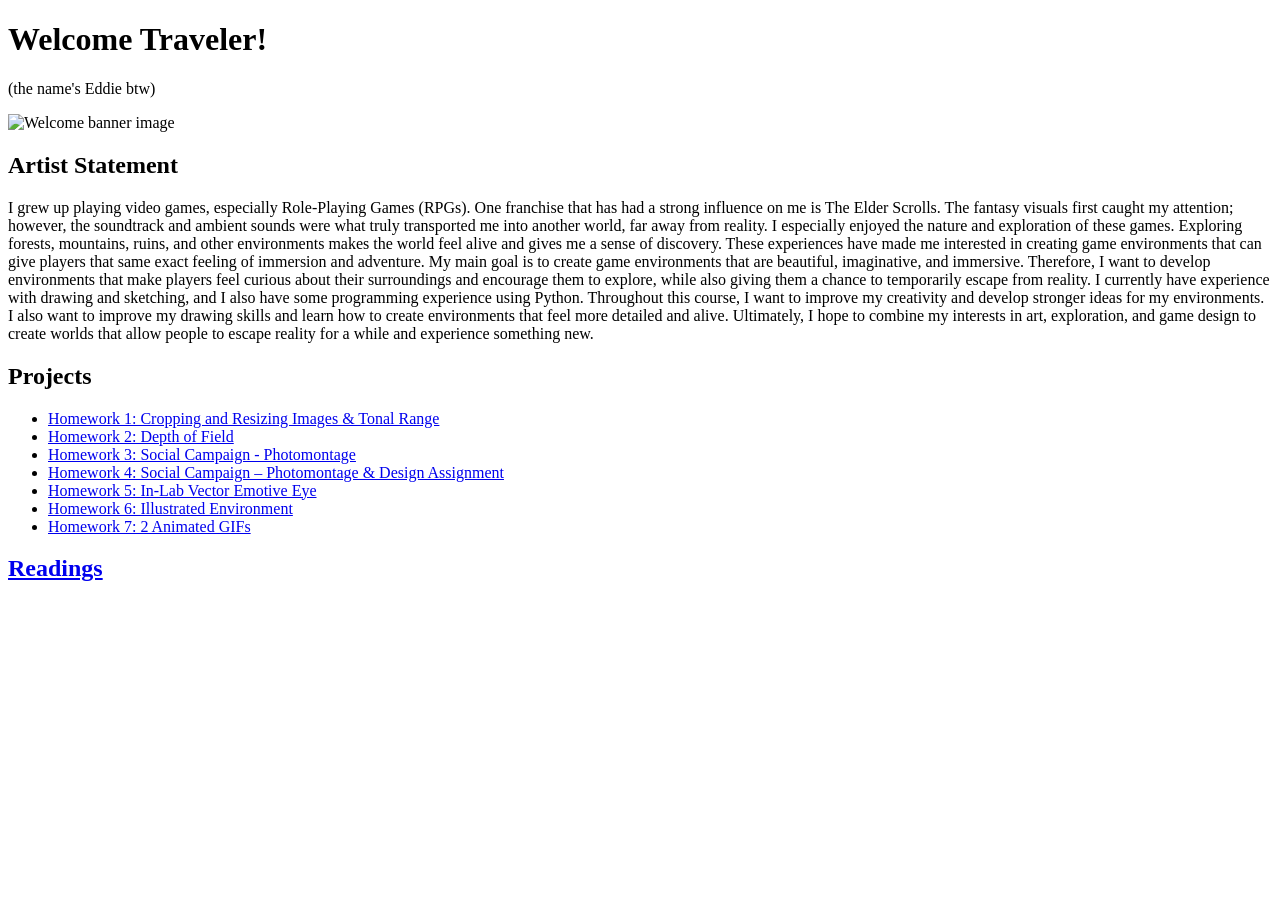
==== index.html @ e6204906 "Add files via upload" ====
<!DOCTYPE html>
<html lang="en">
<head>
  <meta charset="UTF-8">
  <title>Home</title>
</head>
<body>
  <h1>Welcome Traveler!</h1>
   <p>(the name's Eddie btw)</p>
  <img width="300" src="https://i.redd.it/n3ozvc2h3yad1.jpeg" alt="Welcome banner image">
  
  <h2>Artist Statement</h2>
  <p>   I grew up playing video games, especially Role-Playing Games (RPGs). One franchise that has had a strong influence on me is The Elder Scrolls. The fantasy visuals first caught my attention; however, the soundtrack and ambient sounds were what truly transported me into another world, far away from reality. I especially enjoyed the nature and exploration of these games. Exploring forests, mountains, ruins, and other environments makes the world feel alive and gives me a sense of discovery. These experiences have made me interested in creating game environments that can give players that same exact feeling of immersion and adventure.

    My main goal is to create game environments that are beautiful, imaginative, and immersive. Therefore, I want to develop environments that make players feel curious about their surroundings and encourage them to explore, while also giving them a chance to temporarily escape from reality. I currently have experience with drawing and sketching, and I also have some programming experience using Python. Throughout this course, I want to improve my creativity and develop stronger ideas for my environments. I also want to improve my drawing skills and learn how to create environments that feel more detailed and alive. Ultimately, I hope to combine my interests in art, exploration, and game design to create worlds that allow people to escape reality for a while and experience something new.</p>

  <h2>Projects</h2>
  <ul>
    <li><a href="hw1.html">Homework 1: Cropping and Resizing Images &amp; Tonal Range</a></li>
    <li><a href="hw2.html">Homework 2: Depth of Field</a></li>
    <li><a href="hw3.html">Homework 3: Social Campaign - Photomontage</a></li>
    <li><a href="hw4.html">Homework 4: Social Campaign – Photomontage &amp; Design Assignment</a></li>
    <li><a href="hw5.html">Homework 5: In-Lab Vector Emotive Eye</a></li>
    <li><a href="hw6.html">Homework 6: Illustrated Environment</a></li>
    <li><a href="hw7.html">Homework 7: 2 Animated GIFs</a></li>
  </ul>

  <h2><a href="readings.html">Readings</a></h2>
</body>
</html>
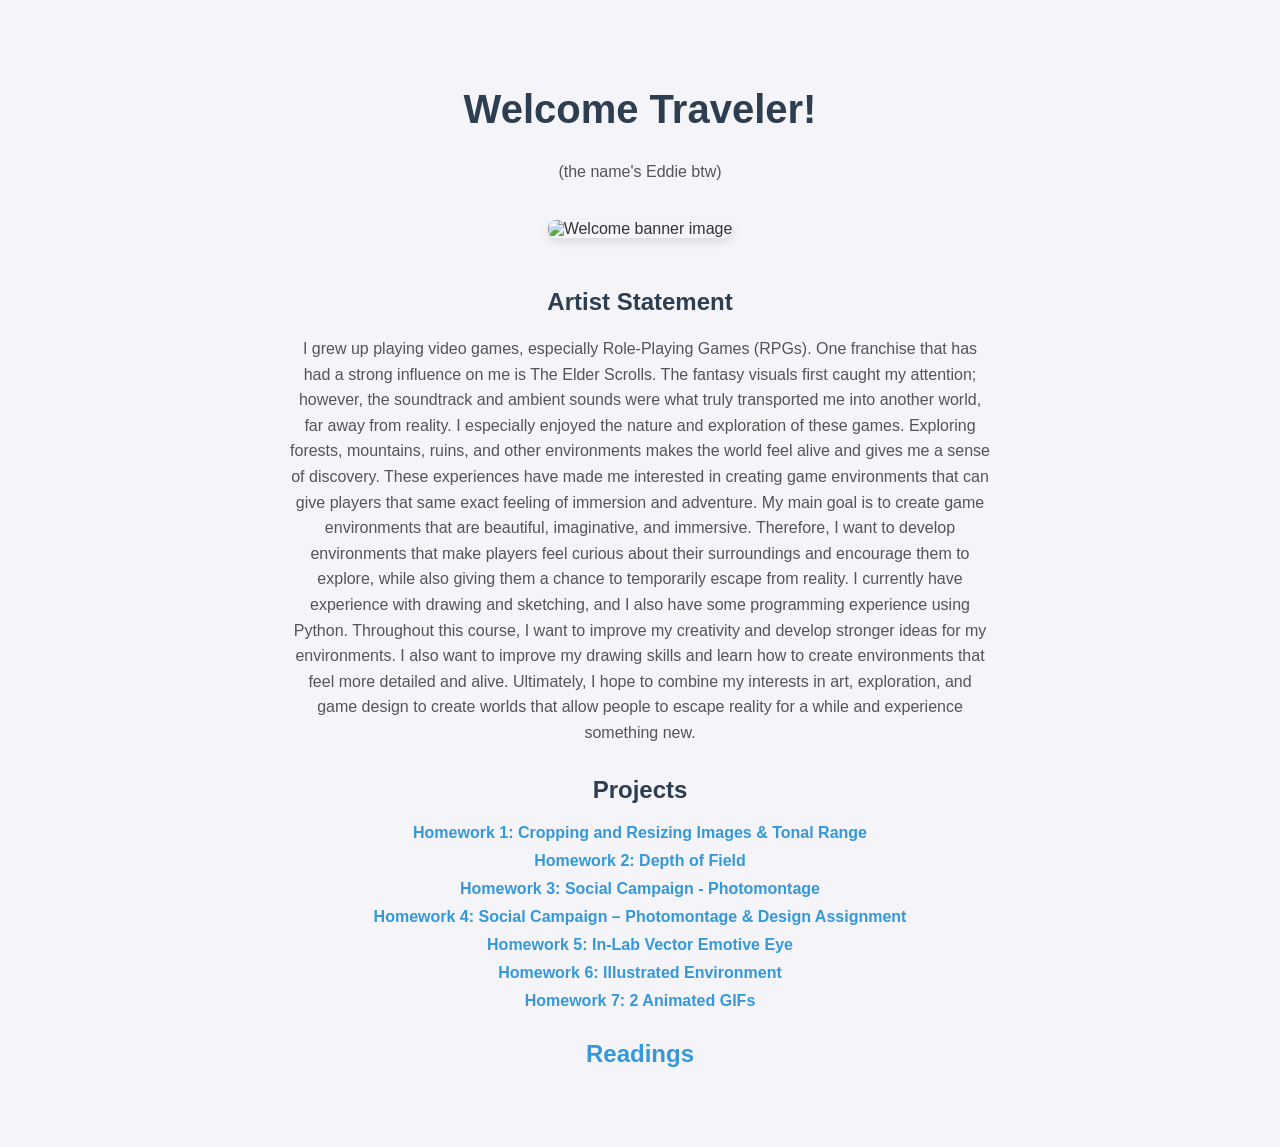
==== commit 32f80c45: "Update index.html" ====
--- a/index.html
+++ b/index.html
@@ -3,6 +3,7 @@
 <head>
   <meta charset="UTF-8">
   <title>Home</title>
+  <link rel="stylesheet" href="style.css">
 </head>
 <body>
   <h1>Welcome Traveler!</h1>
@@ -27,4 +28,4 @@
 
   <h2><a href="readings.html">Readings</a></h2>
 </body>
-</html>+</html>
--- a/style.css
+++ b/style.css
@@ -0,0 +1,56 @@
+/* 1. Body: Centers everything and adds a clean background color & font */
+body {
+  font-family: Arial, sans-serif;
+  background-color: #f4f4f9;
+  color: #333;
+  max-width: 700px;
+  margin: 40px auto;
+  padding: 20px;
+  text-align: center;
+}
+
+/* 2. Headings */
+h1 {
+  color: #2c3e50;
+  font-size: 2.5rem;
+}
+
+h2 {
+  color: #2c3e50;
+  margin-top: 30px;
+}
+
+/* 3. Image Styling */
+img {
+  border-radius: 8px;
+  box-shadow: 0 4px 8px rgba(0, 0, 0, 0.1);
+  margin: 20px 0;
+  max-width: 100%;
+}
+
+/* 4. Paragraphs */
+p {
+  line-height: 1.6;
+  color: #555;
+}
+
+/* 5. Project List */
+ul {
+  list-style: none;
+  padding: 0;
+}
+
+li {
+  margin: 10px 0;
+}
+
+/* 6. Links */
+a {
+  color: #3498db;
+  text-decoration: none;
+  font-weight: bold;
+}
+
+a:hover {
+  text-decoration: underline;
+}
